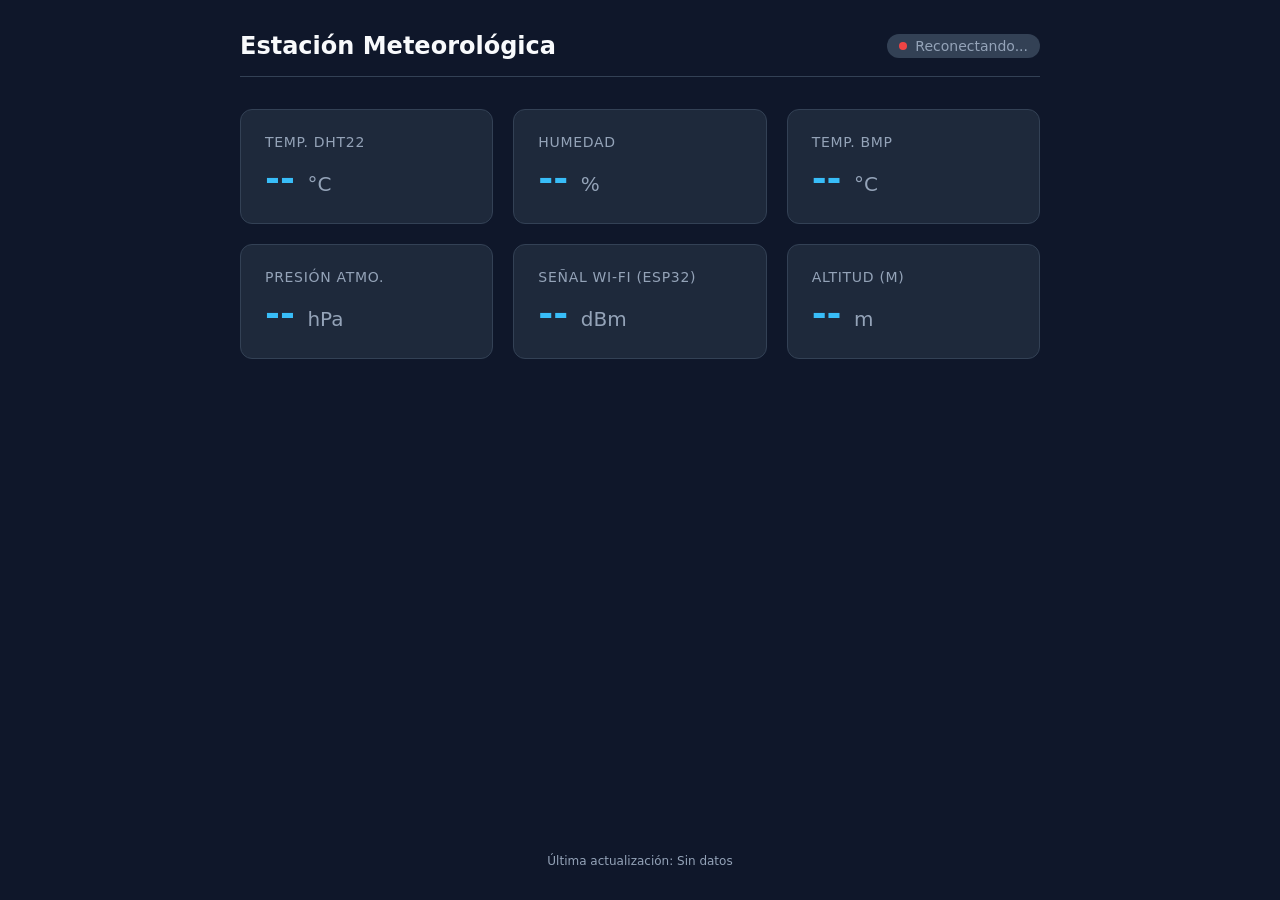
==== index.html @ e69c23c0 "Estacion metorologica V1.0" ====
<!DOCTYPE html>
<html lang="es">
<head>
    <meta charset="UTF-8">
    <meta name="viewport" content="width=device-width, initial-scale=1.0">
    <title>Estación Meteorológica - Tiempo Real</title>
    <style>
        :root {
            --bg: #0f172a;
            --card-bg: #1e293b;
            --text-main: #f8fafc;
            --text-sub: #94a3b8;
            --accent: #38bdf8;
            --success: #22c55e;
            --danger: #ef4444;
        }

        * {
            box-sizing: border-box;
            margin: 0;
            padding: 0;
            font-family: system-ui, -apple-system, BlinkMacSystemFont, 'Segoe UI', Roboto, sans-serif;
        }

        body {
            background-color: var(--bg);
            color: var(--text-main);
            min-height: 100vh;
            display: flex;
            flex-direction: column;
            align-items: center;
            padding: 2rem 1rem;
        }

        header {
            width: 100%;
            max-width: 800px;
            display: flex;
            justify-content: space-between;
            align-items: center;
            margin-bottom: 2rem;
            padding-bottom: 1rem;
            border-bottom: 1px solid #334155;
        }

        h1 {
            font-size: 1.5rem;
            font-weight: 600;
        }

        .status-badge {
            display: inline-flex;
            align-items: center;
            gap: 0.5rem;
            font-size: 0.875rem;
            padding: 0.25rem 0.75rem;
            border-radius: 9999px;
            background-color: #334155;
            color: var(--text-sub);
        }

        .status-dot {
            width: 8px;
            height: 8px;
            border-radius: 50%;
            background-color: var(--danger);
        }

        .status-dot.connected {
            background-color: var(--success);
            box-shadow: 0 0 8px var(--success);
        }

        .grid {
            display: grid;
            grid-template-columns: repeat(auto-fit, minmax(220px, 1fr));
            gap: 1.25rem;
            width: 100%;
            max-width: 800px;
        }

        .card {
            background-color: var(--card-bg);
            padding: 1.5rem;
            border-radius: 12px;
            border: 1px solid #334155;
            display: flex;
            flex-direction: column;
            gap: 0.5rem;
        }

        .card-title {
            font-size: 0.875rem;
            color: var(--text-sub);
            text-transform: uppercase;
            letter-spacing: 0.05em;
        }

        .card-value {
            font-size: 2.25rem;
            font-weight: 700;
            color: var(--accent);
        }

        .unit {
            font-size: 1.25rem;
            color: var(--text-sub);
            font-weight: 400;
        }

        footer {
            margin-top: auto;
            padding-top: 2rem;
            font-size: 0.75rem;
            color: var(--text-sub);
        }
    </style>
</head>
<body>
    <header>
        <h1>Estación Meteorológica</h1>
        <div class="status-badge">
            <span id="dot" class="status-dot"></span>
            <span id="status-text">Desconectado</span>
        </div>
    </header>

    <div class="grid">
        <div class="card">
            <span class="card-title">Temp. DHT22</span>
            <div class="card-value"><span id="t_dht">--</span> <span class="unit">°C</span></div>
        </div>

        <div class="card">
            <span class="card-title">Humedad</span>
            <div class="card-value"><span id="humedad">--</span> <span class="unit">%</span></div>
        </div>

        <div class="card">
            <span class="card-title">Temp. BMP</span>
            <div class="card-value"><span id="t_bmp">--</span> <span class="unit">°C</span></div>
        </div>

        <div class="card">
            <span class="card-title">Presión Atmo.</span>
            <div class="card-value"><span id="presion">--</span> <span class="unit">hPa</span></div>
        </div>

        <div class="card">
            <span class="card-title">Señal Wi-Fi (ESP32)</span>
            <div class="card-value"><span id="rssi">--</span> <span class="unit">dBm</span></div>
        </div>
        <div class="card">
            <span class="card-title">Altitud (m)</span>
            <div class="card-value"><span id="altitud">--</span> <span class="unit">m</span></div>
        </div>
    </div>

    <footer>
        Última actualización: <span id="last-update">Sin datos</span>
    </footer>

    <script>
        const WS_URL = 'ws://localhost:8000/ws/clima';
        let ws;

        const dot = document.getElementById('dot');
        const statusText = document.getElementById('status-text');
        const lastUpdate = document.getElementById('last-update');

        function connect() {
            ws = new WebSocket(WS_URL);

            ws.onopen = () => {
                dot.classList.add('connected');
                statusText.innerText = 'En vivo';
            };

            ws.onmessage = (event) => {
                try {
                    const data = JSON.parse(event.data);
                    
                    // Actualización de valores en pantalla
                    if (data.t_dht !== undefined) document.getElementById('t_dht').innerText = data.t_dht;
                    if (data.humedad !== undefined) document.getElementById('humedad').innerText = data.humedad;
                    if (data.t_bmp !== undefined) document.getElementById('t_bmp').innerText = data.t_bmp;
                    if (data.presion !== undefined) document.getElementById('presion').innerText = data.presion;
                    if (data.rssi !== undefined) document.getElementById('rssi').innerText = data.rssi;
                    if (data.altitud !== undefined) document.getElementById('altitud').innerText = data.altitud;

                    lastUpdate.innerText = new Date().toLocaleTimeString();
                } catch (e) {
                    console.error("Error al procesar el JSON:", e);
                }
            };

            ws.onclose = () => {
                dot.classList.remove('connected');
                statusText.innerText = 'Reconectando...';
                // Reintentar conexión automáticamente en 3 segundos
                setTimeout(connect, 3000);
            };

            ws.onerror = (err) => {
                console.error("Error en WebSocket:", err);
                ws.close();
            };
        }

        // Iniciar conexión al cargar la página
        connect();
    </script>
</body>
</html>
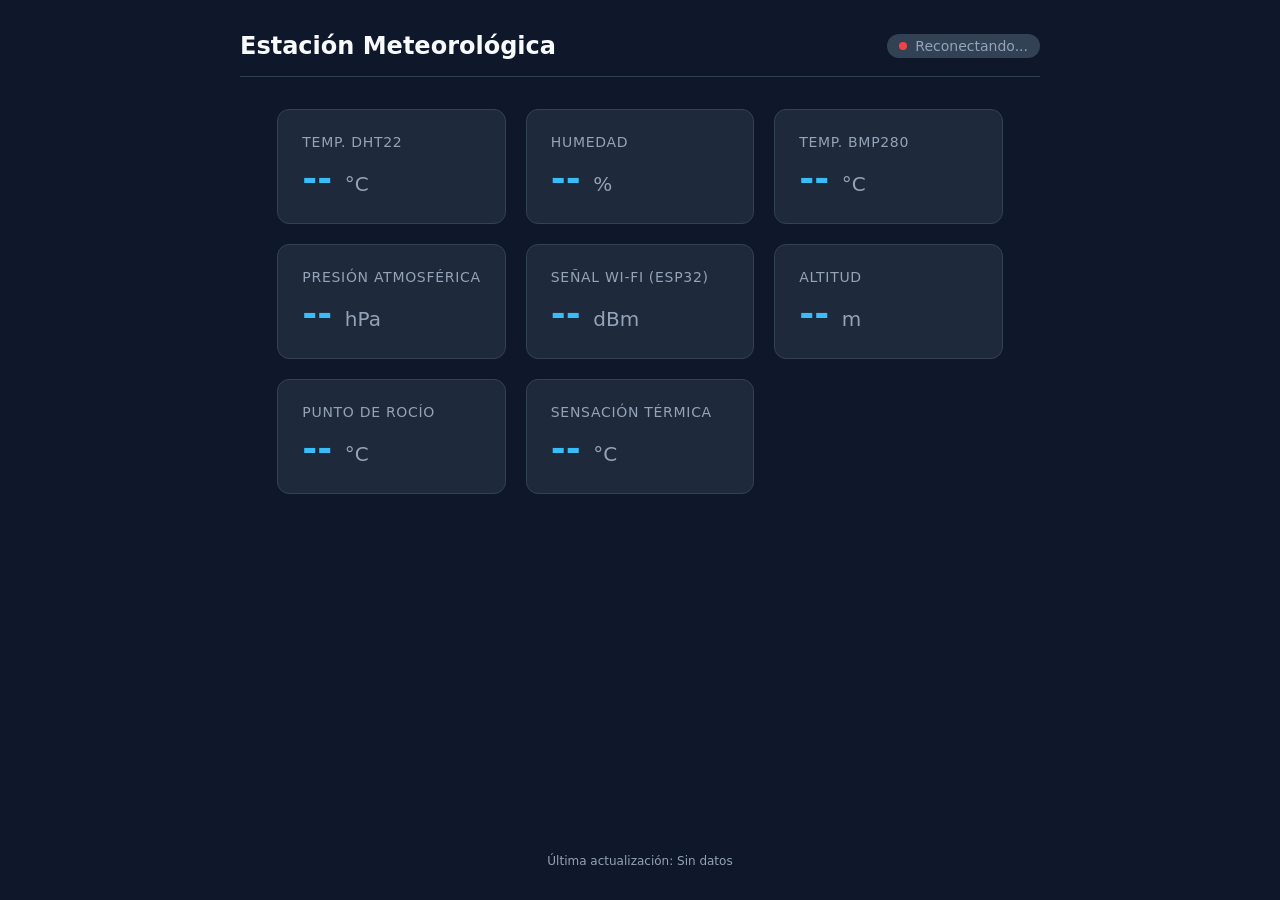
==== commit cc8a82cf: "Estacion Meteorologica V1.1" ====
--- a/index.html
+++ b/index.html
@@ -1,214 +1,517 @@
 <!DOCTYPE html>
 <html lang="es">
+
 <head>
     <meta charset="UTF-8">
     <meta name="viewport" content="width=device-width, initial-scale=1.0">
+
     <title>Estación Meteorológica - Tiempo Real</title>
-    <style>
-        :root {
-            --bg: #0f172a;
-            --card-bg: #1e293b;
-            --text-main: #f8fafc;
-            --text-sub: #94a3b8;
-            --accent: #38bdf8;
-            --success: #22c55e;
-            --danger: #ef4444;
-        }
-
-        * {
-            box-sizing: border-box;
-            margin: 0;
-            padding: 0;
-            font-family: system-ui, -apple-system, BlinkMacSystemFont, 'Segoe UI', Roboto, sans-serif;
-        }
-
-        body {
-            background-color: var(--bg);
-            color: var(--text-main);
-            min-height: 100vh;
-            display: flex;
-            flex-direction: column;
-            align-items: center;
-            padding: 2rem 1rem;
-        }
-
-        header {
-            width: 100%;
-            max-width: 800px;
-            display: flex;
-            justify-content: space-between;
-            align-items: center;
-            margin-bottom: 2rem;
-            padding-bottom: 1rem;
-            border-bottom: 1px solid #334155;
-        }
-
-        h1 {
-            font-size: 1.5rem;
-            font-weight: 600;
-        }
-
-        .status-badge {
-            display: inline-flex;
-            align-items: center;
-            gap: 0.5rem;
-            font-size: 0.875rem;
-            padding: 0.25rem 0.75rem;
-            border-radius: 9999px;
-            background-color: #334155;
-            color: var(--text-sub);
-        }
-
-        .status-dot {
-            width: 8px;
-            height: 8px;
-            border-radius: 50%;
-            background-color: var(--danger);
-        }
-
-        .status-dot.connected {
-            background-color: var(--success);
-            box-shadow: 0 0 8px var(--success);
-        }
-
-        .grid {
-            display: grid;
-            grid-template-columns: repeat(auto-fit, minmax(220px, 1fr));
-            gap: 1.25rem;
-            width: 100%;
-            max-width: 800px;
-        }
-
-        .card {
-            background-color: var(--card-bg);
-            padding: 1.5rem;
-            border-radius: 12px;
-            border: 1px solid #334155;
-            display: flex;
-            flex-direction: column;
-            gap: 0.5rem;
-        }
-
-        .card-title {
-            font-size: 0.875rem;
-            color: var(--text-sub);
-            text-transform: uppercase;
-            letter-spacing: 0.05em;
-        }
-
-        .card-value {
-            font-size: 2.25rem;
-            font-weight: 700;
-            color: var(--accent);
-        }
-
-        .unit {
-            font-size: 1.25rem;
-            color: var(--text-sub);
-            font-weight: 400;
-        }
-
-        footer {
-            margin-top: auto;
-            padding-top: 2rem;
-            font-size: 0.75rem;
-            color: var(--text-sub);
-        }
-    </style>
+
+    <link rel="stylesheet" href="style.css">
 </head>
+
 <body>
+
     <header>
         <h1>Estación Meteorológica</h1>
+
         <div class="status-badge">
             <span id="dot" class="status-dot"></span>
             <span id="status-text">Desconectado</span>
         </div>
     </header>
 
-    <div class="grid">
-        <div class="card">
-            <span class="card-title">Temp. DHT22</span>
-            <div class="card-value"><span id="t_dht">--</span> <span class="unit">°C</span></div>
+
+    <main>
+
+        <div class="grid">
+
+            <!-- Temperatura DHT22 -->
+            <div class="card">
+                <span class="card-title">Temp. DHT22</span>
+
+                <div class="card-value">
+                    <span id="t_dht">--</span>
+                    <span class="unit">°C</span>
+                </div>
+            </div>
+
+
+            <!-- Humedad -->
+            <div class="card">
+                <span class="card-title">Humedad</span>
+
+                <div class="card-value">
+                    <span id="humedad">--</span>
+                    <span class="unit">%</span>
+                </div>
+            </div>
+
+
+            <!-- Temperatura BMP280 -->
+            <div class="card">
+                <span class="card-title">Temp. BMP280</span>
+
+                <div class="card-value">
+                    <span id="t_bmp">--</span>
+                    <span class="unit">°C</span>
+                </div>
+            </div>
+
+
+            <!-- Presión -->
+            <div class="card">
+                <span class="card-title">Presión Atmosférica</span>
+
+                <div class="card-value">
+                    <span id="presion">--</span>
+                    <span class="unit">hPa</span>
+                </div>
+            </div>
+
+
+            <!-- RSSI -->
+            <div class="card">
+                <span class="card-title">Señal Wi-Fi (ESP32)</span>
+
+                <div class="card-value">
+                    <span id="rssi">--</span>
+                    <span class="unit">dBm</span>
+                </div>
+            </div>
+
+
+            <!-- Altitud -->
+            <div class="card">
+                <span class="card-title">Altitud</span>
+
+                <div class="card-value">
+                    <span id="altitud">--</span>
+                    <span class="unit">m</span>
+                </div>
+            </div>
+
+
+            <!-- Punto de rocío -->
+            <div class="card">
+                <span class="card-title">Punto de Rocío</span>
+
+                <div class="card-value">
+                    <span id="punto_rocio">--</span>
+                    <span class="unit">°C</span>
+                </div>
+            </div>
+
+
+            <!-- Sensación térmica -->
+            <div class="card">
+                <span class="card-title">Sensación Térmica</span>
+
+                <div class="card-value">
+                    <span id="sensacion_termica">--</span>
+                    <span class="unit">°C</span>
+                </div>
+            </div>
+
         </div>
 
-        <div class="card">
-            <span class="card-title">Humedad</span>
-            <div class="card-value"><span id="humedad">--</span> <span class="unit">%</span></div>
-        </div>
-
-        <div class="card">
-            <span class="card-title">Temp. BMP</span>
-            <div class="card-value"><span id="t_bmp">--</span> <span class="unit">°C</span></div>
-        </div>
-
-        <div class="card">
-            <span class="card-title">Presión Atmo.</span>
-            <div class="card-value"><span id="presion">--</span> <span class="unit">hPa</span></div>
-        </div>
-
-        <div class="card">
-            <span class="card-title">Señal Wi-Fi (ESP32)</span>
-            <div class="card-value"><span id="rssi">--</span> <span class="unit">dBm</span></div>
-        </div>
-        <div class="card">
-            <span class="card-title">Altitud (m)</span>
-            <div class="card-value"><span id="altitud">--</span> <span class="unit">m</span></div>
-        </div>
-    </div>
+    </main>
+
 
     <footer>
-        Última actualización: <span id="last-update">Sin datos</span>
+
+        Última actualización:
+        <span id="last-update">Sin datos</span>
+
     </footer>
 
+
     <script>
-        const WS_URL = 'ws://localhost:8000/ws/clima';
-        let ws;
-
-        const dot = document.getElementById('dot');
-        const statusText = document.getElementById('status-text');
-        const lastUpdate = document.getElementById('last-update');
+
+        /*
+        ============================================================
+        CONFIGURACIÓN WEBSOCKET
+        ============================================================
+        */
+
+        // Detecta automáticamente si estamos usando HTTP o HTTPS.
+        // Si la página utiliza HTTP -> ws://
+        // Si la página utiliza HTTPS -> wss://
+
+        const protocol =
+            window.location.protocol === "https:"
+                ? "wss:"
+                : "ws:";
+
+        const WS_URL =
+            `${protocol}//${window.location.host}/ws/clima`;
+
+
+        let ws = null;
+
+        let reconnectTimer = null;
+
+
+        /*
+        ============================================================
+        ELEMENTOS DEL DOM
+        ============================================================
+        */
+
+        const dot =
+            document.getElementById("dot");
+
+        const statusText =
+            document.getElementById("status-text");
+
+        const lastUpdate =
+            document.getElementById("last-update");
+
+
+        const tDht =
+            document.getElementById("t_dht");
+
+        const humedad =
+            document.getElementById("humedad");
+
+        const tBmp =
+            document.getElementById("t_bmp");
+
+        const presion =
+            document.getElementById("presion");
+
+        const rssi =
+            document.getElementById("rssi");
+
+        const altitud =
+            document.getElementById("altitud");
+
+        const puntoRocio =
+            document.getElementById("punto_rocio");
+
+        const sensacionTermica =
+            document.getElementById("sensacion_termica");
+
+
+        /*
+        ============================================================
+        FUNCIÓN DE FORMATEO
+        ============================================================
+        */
+
+        function formatNumber(value, decimals = 1) {
+
+            const number = Number(value);
+
+            if (!Number.isFinite(number)) {
+                return "--";
+            }
+
+            return number.toFixed(decimals);
+        }
+
+
+        /*
+        ============================================================
+        ACTUALIZACIÓN DE LA INTERFAZ
+        ============================================================
+        */
+
+        function updateInterface(data) {
+
+            console.log(
+                "[INTERFAZ] Actualizando datos:",
+                data
+            );
+
+
+            // Temperatura DHT22
+
+            if (data.t_dht !== undefined) {
+
+                tDht.textContent =
+                    formatNumber(data.t_dht, 1);
+            }
+
+
+            // Humedad
+
+            if (data.humedad !== undefined) {
+
+                humedad.textContent =
+                    formatNumber(data.humedad, 1);
+            }
+
+
+            // Temperatura BMP280
+
+            if (data.t_bmp !== undefined) {
+
+                tBmp.textContent =
+                    formatNumber(data.t_bmp, 1);
+            }
+
+
+            // Presión atmosférica
+
+            if (data.presion !== undefined) {
+
+                presion.textContent =
+                    formatNumber(data.presion, 1);
+            }
+
+
+            // RSSI
+
+            if (data.rssi !== undefined) {
+
+                rssi.textContent =
+                    data.rssi;
+            }
+
+
+            // Altitud
+
+            if (data.altitud !== undefined) {
+
+                altitud.textContent =
+                    formatNumber(data.altitud, 1);
+            }
+
+
+            // Punto de rocío
+
+            if (data.punto_rocio !== undefined) {
+
+                puntoRocio.textContent =
+                    formatNumber(data.punto_rocio, 1);
+            }
+
+
+            // Sensación térmica
+
+            if (data.sensacion_termica !== undefined) {
+
+                sensacionTermica.textContent =
+                    formatNumber(
+                        data.sensacion_termica,
+                        1
+                    );
+            }
+
+
+            // Hora de última actualización
+
+            lastUpdate.textContent =
+                new Date().toLocaleTimeString(
+                    "es-AR"
+                );
+        }
+
+
+        /*
+        ============================================================
+        CONEXIÓN WEBSOCKET
+        ============================================================
+        */
 
         function connect() {
+
+            // Evitar conexiones duplicadas
+
+            if (
+                ws &&
+                (
+                    ws.readyState === WebSocket.OPEN ||
+                    ws.readyState === WebSocket.CONNECTING
+                )
+            ) {
+
+                console.log(
+                    "[WebSocket] Ya existe una conexión."
+                );
+
+                return;
+            }
+
+
+            console.log(
+                "[WebSocket] Intentando conectar a:",
+                WS_URL
+            );
+
+
+            statusText.textContent =
+                "Conectando...";
+
+
             ws = new WebSocket(WS_URL);
 
-            ws.onopen = () => {
-                dot.classList.add('connected');
-                statusText.innerText = 'En vivo';
+
+            /*
+            --------------------------------------------------------
+            CONEXIÓN ABIERTA
+            --------------------------------------------------------
+            */
+
+            ws.onopen = function () {
+
+                console.log(
+                    "[WebSocket] Conectado correctamente."
+                );
+
+
+                dot.classList.add("connected");
+
+                statusText.textContent =
+                    "En vivo";
             };
 
-            ws.onmessage = (event) => {
+
+            /*
+            --------------------------------------------------------
+            MENSAJE RECIBIDO
+            --------------------------------------------------------
+            */
+
+            ws.onmessage = function (event) {
+
+                console.log(
+                    "[WebSocket] Mensaje recibido:",
+                    event.data
+                );
+
+
                 try {
-                    const data = JSON.parse(event.data);
-                    
-                    // Actualización de valores en pantalla
-                    if (data.t_dht !== undefined) document.getElementById('t_dht').innerText = data.t_dht;
-                    if (data.humedad !== undefined) document.getElementById('humedad').innerText = data.humedad;
-                    if (data.t_bmp !== undefined) document.getElementById('t_bmp').innerText = data.t_bmp;
-                    if (data.presion !== undefined) document.getElementById('presion').innerText = data.presion;
-                    if (data.rssi !== undefined) document.getElementById('rssi').innerText = data.rssi;
-                    if (data.altitud !== undefined) document.getElementById('altitud').innerText = data.altitud;
-
-                    lastUpdate.innerText = new Date().toLocaleTimeString();
-                } catch (e) {
-                    console.error("Error al procesar el JSON:", e);
+
+                    const data =
+                        JSON.parse(event.data);
+
+
+                    console.log(
+                        "[WebSocket] JSON procesado:",
+                        data
+                    );
+
+
+                    updateInterface(data);
+
+                }
+
+                catch (error) {
+
+                    console.error(
+                        "[WebSocket] Error al procesar JSON:",
+                        error
+                    );
                 }
             };
 
-            ws.onclose = () => {
-                dot.classList.remove('connected');
-                statusText.innerText = 'Reconectando...';
-                // Reintentar conexión automáticamente en 3 segundos
-                setTimeout(connect, 3000);
+
+            /*
+            --------------------------------------------------------
+            CONEXIÓN CERRADA
+            --------------------------------------------------------
+            */
+
+            ws.onclose = function (event) {
+
+                console.warn(
+                    "[WebSocket] Conexión cerrada.",
+                    "Código:",
+                    event.code,
+                    "Razón:",
+                    event.reason
+                );
+
+
+                dot.classList.remove(
+                    "connected"
+                );
+
+
+                statusText.textContent =
+                    "Reconectando...";
+
+
+                scheduleReconnect();
             };
 
-            ws.onerror = (err) => {
-                console.error("Error en WebSocket:", err);
-                ws.close();
+
+            /*
+            --------------------------------------------------------
+            ERROR
+            --------------------------------------------------------
+            */
+
+            ws.onerror = function (error) {
+
+                console.error(
+                    "[WebSocket] Error:",
+                    error
+                );
+
+                /*
+                onclose normalmente será llamado
+                posteriormente y se encargará de
+                realizar la reconexión.
+                */
             };
         }
 
-        // Iniciar conexión al cargar la página
+
+        /*
+        ============================================================
+        RECONEXIÓN AUTOMÁTICA
+        ============================================================
+        */
+
+        function scheduleReconnect() {
+
+            if (reconnectTimer !== null) {
+                return;
+            }
+
+
+            reconnectTimer =
+                setTimeout(function () {
+
+                    reconnectTimer = null;
+
+                    connect();
+
+                }, 3000);
+        }
+
+
+        /*
+        ============================================================
+        INICIO
+        ============================================================
+        */
+
+        console.log(
+            "======================================"
+        );
+
+        console.log(
+            "ESTACIÓN METEOROLÓGICA IoT"
+        );
+
+        console.log(
+            "WebSocket:",
+            WS_URL
+        );
+
+        console.log(
+            "======================================"
+        );
+
+
         connect();
+
     </script>
+
 </body>
+
 </html>
--- a/style.css
+++ b/style.css
@@ -0,0 +1,109 @@
+:root {
+            --bg: #0f172a;
+            --card-bg: #1e293b;
+            --text-main: #f8fafc;
+            --text-sub: #94a3b8;
+            --accent: #38bdf8;
+            --success: #22c55e;
+            --danger: #ef4444;
+        }
+
+        * {
+            box-sizing: border-box;
+            margin: 0;
+            padding: 0;
+            font-family: system-ui, -apple-system, BlinkMacSystemFont, 'Segoe UI', Roboto, sans-serif;
+        }
+
+        body {
+            background-color: var(--bg);
+            color: var(--text-main);
+            min-height: 100vh;
+            display: flex;
+            flex-direction: column;
+            align-items: center;
+            padding: 2rem 1rem;
+        }
+
+        header {
+            width: 100%;
+            max-width: 800px;
+            display: flex;
+            justify-content: space-between;
+            align-items: center;
+            margin-bottom: 2rem;
+            padding-bottom: 1rem;
+            border-bottom: 1px solid #334155;
+        }
+
+        h1 {
+            font-size: 1.5rem;
+            font-weight: 600;
+        }
+
+        .status-badge {
+            display: inline-flex;
+            align-items: center;
+            gap: 0.5rem;
+            font-size: 0.875rem;
+            padding: 0.25rem 0.75rem;
+            border-radius: 9999px;
+            background-color: #334155;
+            color: var(--text-sub);
+        }
+
+        .status-dot {
+            width: 8px;
+            height: 8px;
+            border-radius: 50%;
+            background-color: var(--danger);
+        }
+
+        .status-dot.connected {
+            background-color: var(--success);
+            box-shadow: 0 0 8px var(--success);
+        }
+
+        .grid {
+            display: grid;
+            grid-template-columns: repeat(auto-fit, minmax(220px, 1fr));
+            gap: 1.25rem;
+            width: 100%;
+            max-width: 800px;
+        }
+
+        .card {
+            background-color: var(--card-bg);
+            padding: 1.5rem;
+            border-radius: 12px;
+            border: 1px solid #334155;
+            display: flex;
+            flex-direction: column;
+            gap: 0.5rem;
+        }
+
+        .card-title {
+            font-size: 0.875rem;
+            color: var(--text-sub);
+            text-transform: uppercase;
+            letter-spacing: 0.05em;
+        }
+
+        .card-value {
+            font-size: 2.25rem;
+            font-weight: 700;
+            color: var(--accent);
+        }
+
+        .unit {
+            font-size: 1.25rem;
+            color: var(--text-sub);
+            font-weight: 400;
+        }
+
+        footer {
+            margin-top: auto;
+            padding-top: 2rem;
+            font-size: 0.75rem;
+            color: var(--text-sub);
+        }
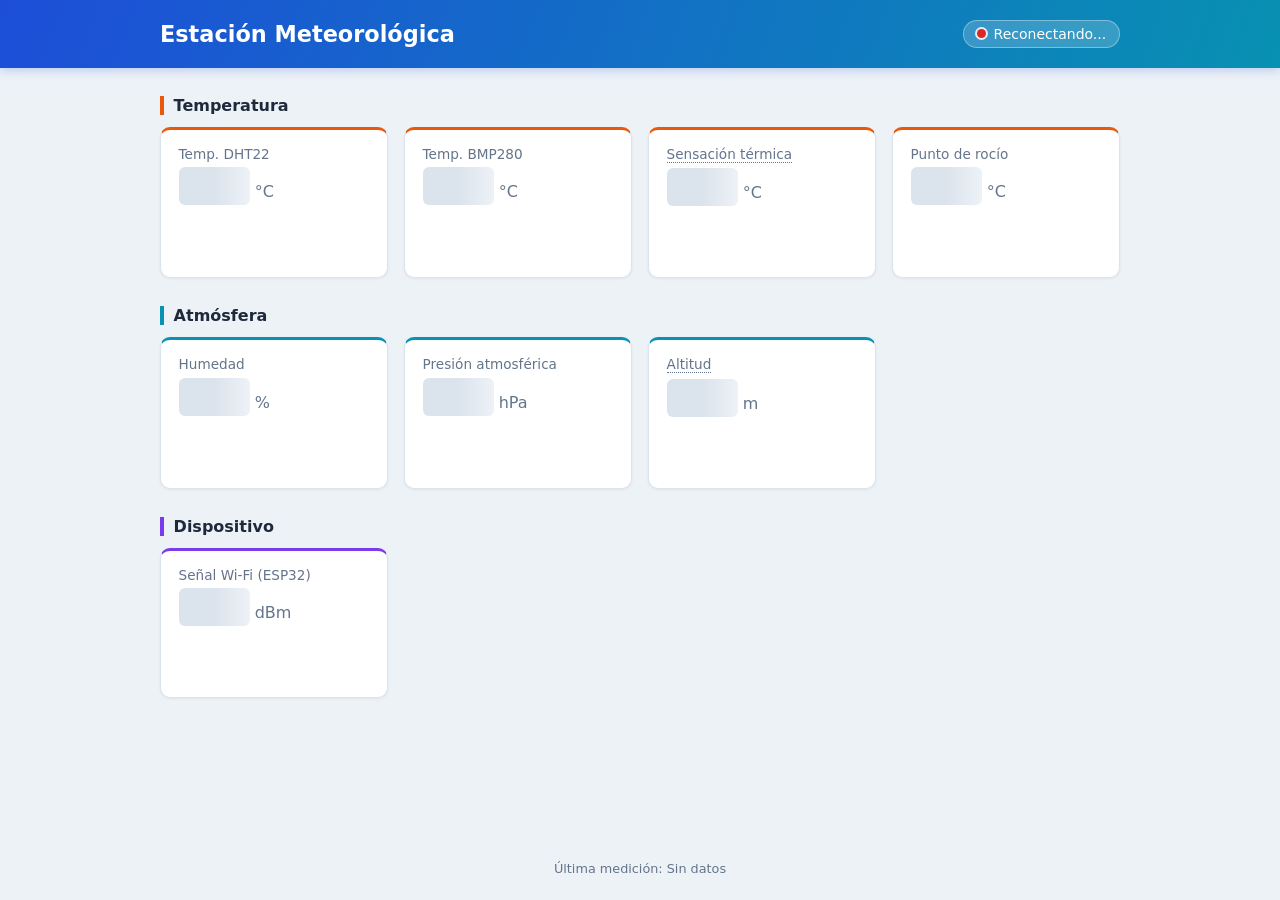
==== commit c72881b3: "Cambios de Pagina Web y funciones" ====
--- a/index.html
+++ b/index.html
@@ -1,517 +1,29 @@
 <!DOCTYPE html>
 <html lang="es">
+<head>
+  <meta charset="UTF-8">
+  <meta name="viewport" content="width=device-width, initial-scale=1.0">
+  <meta name="theme-color" content="#1d4ed8">
+  <title>Estación Meteorológica - Tiempo Real</title>
+  <link rel="stylesheet" href="style.css">
+</head>
+<body>
+  <header>
+    <div class="header-inner">
+      <h1>Estación Meteorológica</h1>
+      <div class="status-badge" role="status" aria-live="polite">
+        <span id="dot" class="status-dot"></span>
+        <span id="status-text">Desconectado</span>
+      </div>
+    </div>
+  </header>
 
-<head>
-    <meta charset="UTF-8">
-    <meta name="viewport" content="width=device-width, initial-scale=1.0">
+  <main id="dashboard" class="loading" aria-label="Mediciones de la estación"></main>
 
-    <title>Estación Meteorológica - Tiempo Real</title>
+  <footer>
+    Última medición: <span id="last-update">Sin datos</span>
+  </footer>
 
-    <link rel="stylesheet" href="style.css">
-</head>
-
-<body>
-
-    <header>
-        <h1>Estación Meteorológica</h1>
-
-        <div class="status-badge">
-            <span id="dot" class="status-dot"></span>
-            <span id="status-text">Desconectado</span>
-        </div>
-    </header>
-
-
-    <main>
-
-        <div class="grid">
-
-            <!-- Temperatura DHT22 -->
-            <div class="card">
-                <span class="card-title">Temp. DHT22</span>
-
-                <div class="card-value">
-                    <span id="t_dht">--</span>
-                    <span class="unit">°C</span>
-                </div>
-            </div>
-
-
-            <!-- Humedad -->
-            <div class="card">
-                <span class="card-title">Humedad</span>
-
-                <div class="card-value">
-                    <span id="humedad">--</span>
-                    <span class="unit">%</span>
-                </div>
-            </div>
-
-
-            <!-- Temperatura BMP280 -->
-            <div class="card">
-                <span class="card-title">Temp. BMP280</span>
-
-                <div class="card-value">
-                    <span id="t_bmp">--</span>
-                    <span class="unit">°C</span>
-                </div>
-            </div>
-
-
-            <!-- Presión -->
-            <div class="card">
-                <span class="card-title">Presión Atmosférica</span>
-
-                <div class="card-value">
-                    <span id="presion">--</span>
-                    <span class="unit">hPa</span>
-                </div>
-            </div>
-
-
-            <!-- RSSI -->
-            <div class="card">
-                <span class="card-title">Señal Wi-Fi (ESP32)</span>
-
-                <div class="card-value">
-                    <span id="rssi">--</span>
-                    <span class="unit">dBm</span>
-                </div>
-            </div>
-
-
-            <!-- Altitud -->
-            <div class="card">
-                <span class="card-title">Altitud</span>
-
-                <div class="card-value">
-                    <span id="altitud">--</span>
-                    <span class="unit">m</span>
-                </div>
-            </div>
-
-
-            <!-- Punto de rocío -->
-            <div class="card">
-                <span class="card-title">Punto de Rocío</span>
-
-                <div class="card-value">
-                    <span id="punto_rocio">--</span>
-                    <span class="unit">°C</span>
-                </div>
-            </div>
-
-
-            <!-- Sensación térmica -->
-            <div class="card">
-                <span class="card-title">Sensación Térmica</span>
-
-                <div class="card-value">
-                    <span id="sensacion_termica">--</span>
-                    <span class="unit">°C</span>
-                </div>
-            </div>
-
-        </div>
-
-    </main>
-
-
-    <footer>
-
-        Última actualización:
-        <span id="last-update">Sin datos</span>
-
-    </footer>
-
-
-    <script>
-
-        /*
-        ============================================================
-        CONFIGURACIÓN WEBSOCKET
-        ============================================================
-        */
-
-        // Detecta automáticamente si estamos usando HTTP o HTTPS.
-        // Si la página utiliza HTTP -> ws://
-        // Si la página utiliza HTTPS -> wss://
-
-        const protocol =
-            window.location.protocol === "https:"
-                ? "wss:"
-                : "ws:";
-
-        const WS_URL =
-            `${protocol}//${window.location.host}/ws/clima`;
-
-
-        let ws = null;
-
-        let reconnectTimer = null;
-
-
-        /*
-        ============================================================
-        ELEMENTOS DEL DOM
-        ============================================================
-        */
-
-        const dot =
-            document.getElementById("dot");
-
-        const statusText =
-            document.getElementById("status-text");
-
-        const lastUpdate =
-            document.getElementById("last-update");
-
-
-        const tDht =
-            document.getElementById("t_dht");
-
-        const humedad =
-            document.getElementById("humedad");
-
-        const tBmp =
-            document.getElementById("t_bmp");
-
-        const presion =
-            document.getElementById("presion");
-
-        const rssi =
-            document.getElementById("rssi");
-
-        const altitud =
-            document.getElementById("altitud");
-
-        const puntoRocio =
-            document.getElementById("punto_rocio");
-
-        const sensacionTermica =
-            document.getElementById("sensacion_termica");
-
-
-        /*
-        ============================================================
-        FUNCIÓN DE FORMATEO
-        ============================================================
-        */
-
-        function formatNumber(value, decimals = 1) {
-
-            const number = Number(value);
-
-            if (!Number.isFinite(number)) {
-                return "--";
-            }
-
-            return number.toFixed(decimals);
-        }
-
-
-        /*
-        ============================================================
-        ACTUALIZACIÓN DE LA INTERFAZ
-        ============================================================
-        */
-
-        function updateInterface(data) {
-
-            console.log(
-                "[INTERFAZ] Actualizando datos:",
-                data
-            );
-
-
-            // Temperatura DHT22
-
-            if (data.t_dht !== undefined) {
-
-                tDht.textContent =
-                    formatNumber(data.t_dht, 1);
-            }
-
-
-            // Humedad
-
-            if (data.humedad !== undefined) {
-
-                humedad.textContent =
-                    formatNumber(data.humedad, 1);
-            }
-
-
-            // Temperatura BMP280
-
-            if (data.t_bmp !== undefined) {
-
-                tBmp.textContent =
-                    formatNumber(data.t_bmp, 1);
-            }
-
-
-            // Presión atmosférica
-
-            if (data.presion !== undefined) {
-
-                presion.textContent =
-                    formatNumber(data.presion, 1);
-            }
-
-
-            // RSSI
-
-            if (data.rssi !== undefined) {
-
-                rssi.textContent =
-                    data.rssi;
-            }
-
-
-            // Altitud
-
-            if (data.altitud !== undefined) {
-
-                altitud.textContent =
-                    formatNumber(data.altitud, 1);
-            }
-
-
-            // Punto de rocío
-
-            if (data.punto_rocio !== undefined) {
-
-                puntoRocio.textContent =
-                    formatNumber(data.punto_rocio, 1);
-            }
-
-
-            // Sensación térmica
-
-            if (data.sensacion_termica !== undefined) {
-
-                sensacionTermica.textContent =
-                    formatNumber(
-                        data.sensacion_termica,
-                        1
-                    );
-            }
-
-
-            // Hora de última actualización
-
-            lastUpdate.textContent =
-                new Date().toLocaleTimeString(
-                    "es-AR"
-                );
-        }
-
-
-        /*
-        ============================================================
-        CONEXIÓN WEBSOCKET
-        ============================================================
-        */
-
-        function connect() {
-
-            // Evitar conexiones duplicadas
-
-            if (
-                ws &&
-                (
-                    ws.readyState === WebSocket.OPEN ||
-                    ws.readyState === WebSocket.CONNECTING
-                )
-            ) {
-
-                console.log(
-                    "[WebSocket] Ya existe una conexión."
-                );
-
-                return;
-            }
-
-
-            console.log(
-                "[WebSocket] Intentando conectar a:",
-                WS_URL
-            );
-
-
-            statusText.textContent =
-                "Conectando...";
-
-
-            ws = new WebSocket(WS_URL);
-
-
-            /*
-            --------------------------------------------------------
-            CONEXIÓN ABIERTA
-            --------------------------------------------------------
-            */
-
-            ws.onopen = function () {
-
-                console.log(
-                    "[WebSocket] Conectado correctamente."
-                );
-
-
-                dot.classList.add("connected");
-
-                statusText.textContent =
-                    "En vivo";
-            };
-
-
-            /*
-            --------------------------------------------------------
-            MENSAJE RECIBIDO
-            --------------------------------------------------------
-            */
-
-            ws.onmessage = function (event) {
-
-                console.log(
-                    "[WebSocket] Mensaje recibido:",
-                    event.data
-                );
-
-
-                try {
-
-                    const data =
-                        JSON.parse(event.data);
-
-
-                    console.log(
-                        "[WebSocket] JSON procesado:",
-                        data
-                    );
-
-
-                    updateInterface(data);
-
-                }
-
-                catch (error) {
-
-                    console.error(
-                        "[WebSocket] Error al procesar JSON:",
-                        error
-                    );
-                }
-            };
-
-
-            /*
-            --------------------------------------------------------
-            CONEXIÓN CERRADA
-            --------------------------------------------------------
-            */
-
-            ws.onclose = function (event) {
-
-                console.warn(
-                    "[WebSocket] Conexión cerrada.",
-                    "Código:",
-                    event.code,
-                    "Razón:",
-                    event.reason
-                );
-
-
-                dot.classList.remove(
-                    "connected"
-                );
-
-
-                statusText.textContent =
-                    "Reconectando...";
-
-
-                scheduleReconnect();
-            };
-
-
-            /*
-            --------------------------------------------------------
-            ERROR
-            --------------------------------------------------------
-            */
-
-            ws.onerror = function (error) {
-
-                console.error(
-                    "[WebSocket] Error:",
-                    error
-                );
-
-                /*
-                onclose normalmente será llamado
-                posteriormente y se encargará de
-                realizar la reconexión.
-                */
-            };
-        }
-
-
-        /*
-        ============================================================
-        RECONEXIÓN AUTOMÁTICA
-        ============================================================
-        */
-
-        function scheduleReconnect() {
-
-            if (reconnectTimer !== null) {
-                return;
-            }
-
-
-            reconnectTimer =
-                setTimeout(function () {
-
-                    reconnectTimer = null;
-
-                    connect();
-
-                }, 3000);
-        }
-
-
-        /*
-        ============================================================
-        INICIO
-        ============================================================
-        */
-
-        console.log(
-            "======================================"
-        );
-
-        console.log(
-            "ESTACIÓN METEOROLÓGICA IoT"
-        );
-
-        console.log(
-            "WebSocket:",
-            WS_URL
-        );
-
-        console.log(
-            "======================================"
-        );
-
-
-        connect();
-
-    </script>
-
+  <script src="app.js"></script>
 </body>
-
 </html>
--- a/style.css
+++ b/style.css
@@ -1,109 +1,170 @@
 :root {
-            --bg: #0f172a;
-            --card-bg: #1e293b;
-            --text-main: #f8fafc;
-            --text-sub: #94a3b8;
-            --accent: #38bdf8;
-            --success: #22c55e;
-            --danger: #ef4444;
-        }
+  --bg: #edf2f7;
+  --card: #ffffff;
+  --text: #1e293b;
+  --sub: #64748b;
+  --line: #dbe3ec;
+  --brand-1: #1d4ed8;
+  --brand-2: #0891b2;
+  --ok: #16a34a;
+  --warn: #f59e0b;
+  --bad: #dc2626;
+  --up: #ea580c;
+  --down: #2563eb;
+}
 
-        * {
-            box-sizing: border-box;
-            margin: 0;
-            padding: 0;
-            font-family: system-ui, -apple-system, BlinkMacSystemFont, 'Segoe UI', Roboto, sans-serif;
-        }
+@media (prefers-color-scheme: dark) {
+  :root:not([data-theme="light"]) {
+    --bg: #25314a;
+    --card: #314060;
+    --text: #f1f5f9;
+    --sub: #b6c2d6;
+    --line: #475a7c;
+  }
+}
 
-        body {
-            background-color: var(--bg);
-            color: var(--text-main);
-            min-height: 100vh;
-            display: flex;
-            flex-direction: column;
-            align-items: center;
-            padding: 2rem 1rem;
-        }
+* { box-sizing: border-box; margin: 0; padding: 0; }
 
-        header {
-            width: 100%;
-            max-width: 800px;
-            display: flex;
-            justify-content: space-between;
-            align-items: center;
-            margin-bottom: 2rem;
-            padding-bottom: 1rem;
-            border-bottom: 1px solid #334155;
-        }
+html { color-scheme: light dark; }
 
-        h1 {
-            font-size: 1.5rem;
-            font-weight: 600;
-        }
+body {
+  font-family: system-ui, -apple-system, "Segoe UI", Roboto, sans-serif;
+  background: var(--bg);
+  color: var(--text);
+  min-height: 100vh;
+  display: flex;
+  flex-direction: column;
+  align-items: center;
+  padding: 0 1rem 1.5rem;
+}
 
-        .status-badge {
-            display: inline-flex;
-            align-items: center;
-            gap: 0.5rem;
-            font-size: 0.875rem;
-            padding: 0.25rem 0.75rem;
-            border-radius: 9999px;
-            background-color: #334155;
-            color: var(--text-sub);
-        }
+header {
+  width: 100vw;
+  display: flex;
+  justify-content: center;
+  background: linear-gradient(110deg, var(--brand-1), var(--brand-2));
+  color: #fff;
+  padding: 1.25rem 1rem;
+  margin-bottom: 1.75rem;
+  box-shadow: 0 2px 10px rgba(29, 78, 216, .25);
+}
 
-        .status-dot {
-            width: 8px;
-            height: 8px;
-            border-radius: 50%;
-            background-color: var(--danger);
-        }
+.header-inner {
+  width: 100%;
+  max-width: 960px;
+  display: flex;
+  flex-wrap: wrap;
+  justify-content: space-between;
+  align-items: center;
+  gap: .75rem;
+}
 
-        .status-dot.connected {
-            background-color: var(--success);
-            box-shadow: 0 0 8px var(--success);
-        }
+h1 { font-size: 1.4rem; font-weight: 650; }
 
-        .grid {
-            display: grid;
-            grid-template-columns: repeat(auto-fit, minmax(220px, 1fr));
-            gap: 1.25rem;
-            width: 100%;
-            max-width: 800px;
-        }
+.status-badge {
+  display: inline-flex;
+  align-items: center;
+  gap: .5rem;
+  font-size: .875rem;
+  padding: .3rem .8rem;
+  border-radius: 9999px;
+  background: rgba(255, 255, 255, .18);
+  border: 1px solid rgba(255, 255, 255, .35);
+}
 
-        .card {
-            background-color: var(--card-bg);
-            padding: 1.5rem;
-            border-radius: 12px;
-            border: 1px solid #334155;
-            display: flex;
-            flex-direction: column;
-            gap: 0.5rem;
-        }
+.status-dot {
+  width: 9px; height: 9px;
+  border-radius: 50%;
+  background: var(--bad);
+  box-shadow: 0 0 0 2px rgba(255, 255, 255, .85);
+}
+.status-dot.connected { background: var(--ok); }
+.status-dot.stale { background: var(--warn); }
 
-        .card-title {
-            font-size: 0.875rem;
-            color: var(--text-sub);
-            text-transform: uppercase;
-            letter-spacing: 0.05em;
-        }
+main { width: 100%; max-width: 960px; display: grid; gap: 1.75rem; }
 
-        .card-value {
-            font-size: 2.25rem;
-            font-weight: 700;
-            color: var(--accent);
-        }
+.group h2 {
+  font-size: 1rem;
+  font-weight: 650;
+  margin-bottom: .75rem;
+  padding-left: .6rem;
+  border-left: 4px solid var(--c);
+}
 
-        .unit {
-            font-size: 1.25rem;
-            color: var(--text-sub);
-            font-weight: 400;
-        }
+.grid {
+  display: grid;
+  grid-template-columns: repeat(auto-fill, minmax(190px, 1fr));
+  gap: 1rem;
+}
 
-        footer {
-            margin-top: auto;
-            padding-top: 2rem;
-            font-size: 0.75rem;
-            color: var(--text-sub);
-        }+.card {
+  background: var(--card);
+  border: 1px solid var(--line);
+  border-top: 3px solid var(--c);
+  border-radius: 10px;
+  padding: 1rem 1.1rem;
+  display: flex;
+  flex-direction: column;
+  gap: .35rem;
+  box-shadow: 0 1px 3px rgba(15, 23, 42, .06);
+}
+
+.card-title {
+  font-size: .85rem;
+  color: var(--sub);
+  display: flex;
+  justify-content: space-between;
+  align-items: center;
+}
+.card-title [title] { cursor: help; border-bottom: 1px dotted var(--sub); }
+
+.card-value {
+  font-size: 2rem;
+  font-weight: 700;
+  color: var(--text);
+  font-variant-numeric: tabular-nums;
+  display: flex;
+  align-items: baseline;
+  gap: .3rem;
+}
+.unit { font-size: 1rem; color: var(--sub); font-weight: 400; }
+
+.trend { font-size: 1.1rem; font-weight: 700; margin-left: auto; color: var(--sub); }
+.trend.up { color: var(--up); }
+.trend.down { color: var(--down); }
+
+.spark { width: 100%; height: 30px; display: block; }
+.spark polyline {
+  fill: none;
+  stroke: var(--c);
+  stroke-width: 2;
+  stroke-linejoin: round;
+  vector-effect: non-scaling-stroke;
+}
+
+.range { font-size: .78rem; color: var(--sub); min-height: 1.1em; }
+
+.q-excelente, .q-buena { color: var(--ok); font-weight: 600; }
+.q-regular { color: var(--warn); font-weight: 600; }
+.q-debil { color: var(--bad); font-weight: 600; }
+
+/* Esqueleto de carga */
+.loading .card-value .val {
+  color: transparent;
+  background: linear-gradient(90deg, var(--line) 25%, var(--bg) 50%, var(--line) 75%);
+  background-size: 200% 100%;
+  border-radius: 6px;
+  min-width: 3.2ch;
+  display: inline-block;
+}
+
+@media (prefers-reduced-motion: no-preference) {
+  .loading .card-value .val { animation: shimmer 1.4s linear infinite; }
+  .flash { animation: flash .8s ease-out; }
+  @keyframes shimmer { to { background-position: -200% 0; } }
+  @keyframes flash { from { background: color-mix(in srgb, var(--c) 28%, transparent); } }
+}
+
+footer { margin-top: auto; padding-top: 2rem; font-size: .8rem; color: var(--sub); }
+
+:focus-visible { outline: 2px solid var(--brand-1); outline-offset: 2px; }
